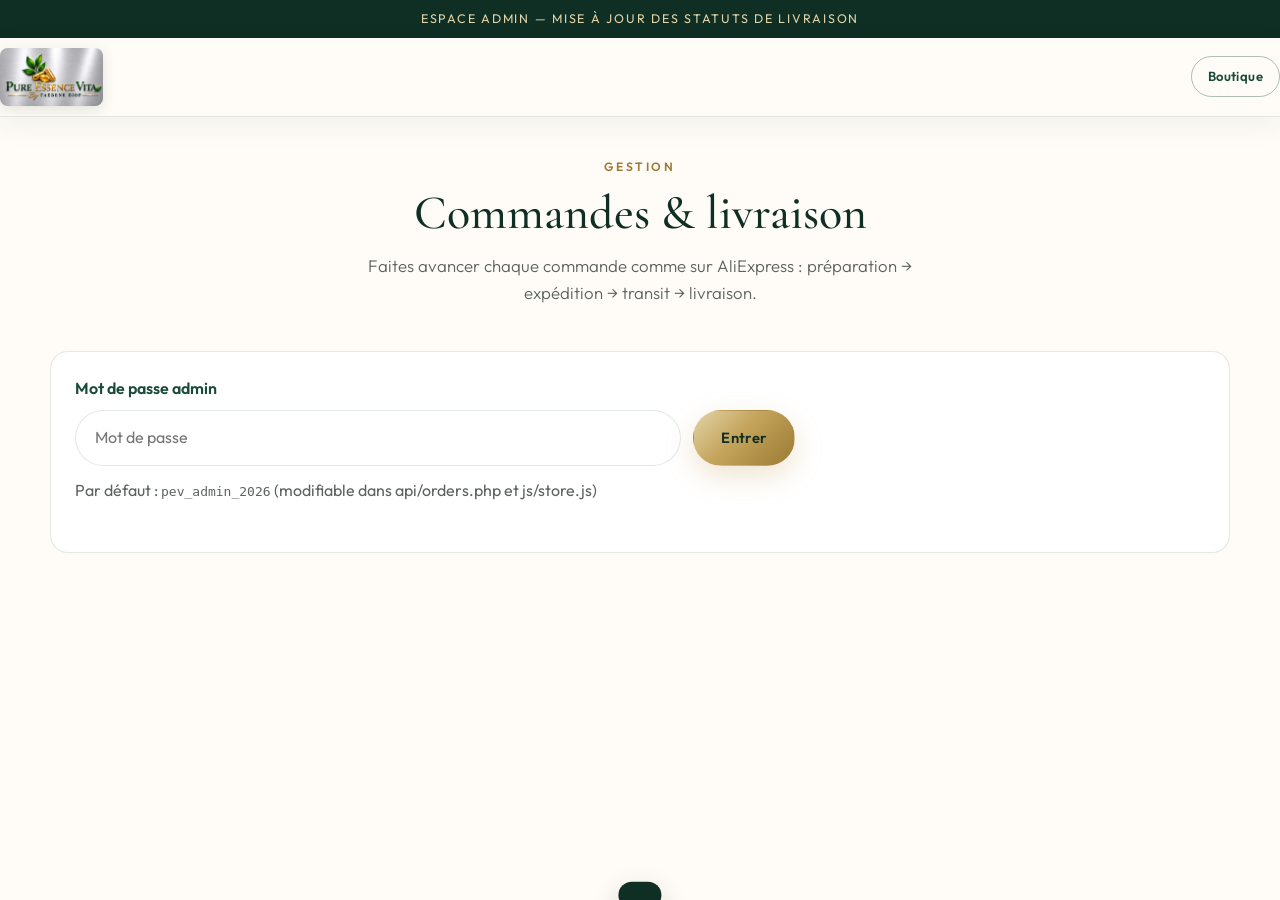
==== admin.html @ 3ae23eb5 "premier commit" ====
<!DOCTYPE html>
<html lang="fr">
<head>
  <meta charset="UTF-8" />
  <meta name="viewport" content="width=device-width, initial-scale=1, maximum-scale=1, viewport-fit=cover" />
  <title>Admin livraison — Pure Essence Vita</title>
  <link rel="preconnect" href="https://fonts.googleapis.com" />
  <link rel="preconnect" href="https://fonts.gstatic.com" crossorigin />
  <link href="https://fonts.googleapis.com/css2?family=Cormorant+Garamond:wght@500;600;700&family=Outfit:wght@300;400;500;600;700&display=swap" rel="stylesheet" />
  <link rel="stylesheet" href="css/style.css" />
  <link rel="stylesheet" href="css/checkout.css" />
</head>
<body>
  <div class="announcement"><p>Espace admin — mise à jour des statuts de livraison</p></div>
  <header class="header is-scrolled">
    <div class="container header__inner header__inner--simple">
      <a href="index.html" class="brand">
        <img src="logo/2608843d-81e3-494b-9808-d60e0ec10072.jpeg" alt="Pure Essence Vita" class="brand__logo" />
      </a>
      <a href="index.html" class="btn btn--ghost btn--sm">Boutique</a>
    </div>
  </header>

  <main class="track-page">
    <div class="container">
      <div class="section-head">
        <p class="eyebrow">Gestion</p>
        <h1 class="section-title">Commandes & livraison</h1>
        <p class="section-desc">Faites avancer chaque commande comme sur AliExpress : préparation → expédition → transit → livraison.</p>
      </div>

      <div class="admin-login track-card" id="adminGate">
        <label for="adminPass">Mot de passe admin</label>
        <div class="track-search" style="margin:0">
          <input id="adminPass" type="password" placeholder="Mot de passe" />
          <button class="btn btn--gold" type="button" id="adminEnter">Entrer</button>
        </div>
        <p class="muted" style="margin-top:0.75rem">Par défaut : <code>pev_admin_2026</code> (modifiable dans api/orders.php et js/store.js)</p>
      </div>

      <div id="adminPanel" hidden>
        <div class="admin-toolbar">
          <button class="btn btn--ghost btn--sm" id="refreshOrders">Actualiser</button>
        </div>
        <div id="adminOrders" class="orders-list"></div>
      </div>
    </div>
  </main>

  <div class="toast" id="toast" role="status" aria-live="polite"></div>
  <script src="js/store.js"></script>
  <script>
    (function () {
      const $ = (s) => document.querySelector(s);
      const NEXT = {
        pending_payment: "paid",
        paid: "processing",
        processing: "shipped",
        shipped: "in_transit",
        in_transit: "out_for_delivery",
        out_for_delivery: "delivered",
        delivered: "completed",
      };

      function toast(m) {
        const t = $("#toast");
        t.textContent = m;
        t.classList.add("is-show");
        setTimeout(() => t.classList.remove("is-show"), 2400);
      }

      async function render() {
        const orders = await PEV.listOrders();
        const box = $("#adminOrders");
        if (!orders.length) {
          box.innerHTML = `<div class="track-card"><p>Aucune commande pour le moment.</p></div>`;
          return;
        }
        box.innerHTML = orders
          .map((o) => {
            const next = NEXT[o.status];
            return `
            <div class="track-card admin-order">
              <div class="track-card__head">
                <div>
                  <h3>${o.id}</h3>
                  <p class="muted">${o.customer?.name || ""} · ${o.customer?.phone || ""} · ${PEV.formatDate(o.createdAt)}</p>
                </div>
                <span class="track-status-pill">${PEV.STATUS_LABELS[o.status]}</span>
              </div>
              <p><strong>${PEV.formatPrice(o.total)}</strong> · ${o.items?.length || 0} article(s) · ${o.trackingNumber}</p>
              <div class="admin-actions">
                ${
                  next
                    ? `<button class="btn btn--gold btn--sm" data-advance="${o.id}" data-next="${next}">Passer à : ${PEV.STATUS_LABELS[next]}</button>`
                    : `<span class="success-inline">Cycle terminé</span>`
                }
                <a class="btn btn--ghost btn--sm" href="suivi.html?id=${encodeURIComponent(o.id)}" target="_blank">Voir suivi</a>
              </div>
            </div>`;
          })
          .join("");

        box.querySelectorAll("[data-advance]").forEach((btn) => {
          btn.addEventListener("click", async () => {
            const id = btn.dataset.advance;
            const status = btn.dataset.next;
            btn.disabled = true;
            try {
              await PEV.updateStatus(id, status, `Mise à jour admin → ${PEV.STATUS_LABELS[status]}`);
              toast("Statut mis à jour");
              render();
            } catch (e) {
              toast("Erreur de mise à jour");
              btn.disabled = false;
            }
          });
        });
      }

      $("#adminEnter").addEventListener("click", () => {
        if ($("#adminPass").value !== PEV.ADMIN_KEY) {
          toast("Mot de passe incorrect");
          return;
        }
        sessionStorage.setItem("pev_admin_ok", "1");
        $("#adminGate").hidden = true;
        $("#adminPanel").hidden = false;
        render();
      });

      $("#refreshOrders")?.addEventListener("click", render);

      if (sessionStorage.getItem("pev_admin_ok") === "1") {
        $("#adminGate").hidden = true;
        $("#adminPanel").hidden = false;
        render();
      }
    })();
  </script>
</body>
</html>
---- css/style.css ----
/* ============================================
   Pure Essence Vita — Showcase Styles
   ============================================ */

:root {
  --forest: #1a4a3a;
  --forest-deep: #0f2f25;
  --leaf: #3d7a5a;
  --mint: #e8f2ec;
  --gold: #c4a35a;
  --gold-light: #e2d4a8;
  --gold-deep: #9a7b35;
  --cream: #f7f5f0;
  --ivory: #fffcf7;
  --ink: #1c1c1a;
  --muted: #5c635e;
  --line: rgba(26, 74, 58, 0.12);
  --shadow: 0 18px 50px rgba(15, 47, 37, 0.12);
  --radius: 18px;
  --header-h: 78px;
  --font-display: "Cormorant Garamond", Georgia, serif;
  --font-body: "Outfit", "Segoe UI", sans-serif;
  --ease: cubic-bezier(0.22, 1, 0.36, 1);
}

*,
*::before,
*::after {
  box-sizing: border-box;
  margin: 0;
  padding: 0;
}

html {
  scroll-behavior: smooth;
  scroll-padding-top: calc(var(--header-h) + 28px);
  width: 100%;
  max-width: 100%;
  overflow-x: hidden;
  overscroll-behavior-x: none;
  -webkit-text-size-adjust: 100%;
  text-size-adjust: 100%;
}

body {
  font-family: var(--font-body);
  color: var(--ink);
  background: var(--ivory);
  line-height: 1.6;
  width: 100%;
  max-width: 100%;
  min-height: 100%;
  overflow-x: hidden;
  overscroll-behavior-x: none;
  touch-action: pan-y;
  position: relative;
}

/* Empêche le glissement gauche/droite (iOS / Android) */
html,
body {
  overflow-x: hidden !important;
}

body.is-locked {
  overflow: hidden;
  touch-action: none;
  width: 100%;
  position: fixed;
  left: 0;
  right: 0;
}

img {
  max-width: 100%;
  height: auto;
  display: block;
}

a {
  color: inherit;
  text-decoration: none;
}

button,
input,
textarea {
  font: inherit;
  max-width: 100%;
}

.container {
  width: min(1180px, calc(100% - 2rem));
  margin-inline: auto;
  max-width: 100%;
  padding-inline: 0;
}

/* ---------- Loader ---------- */
.page-loader {
  position: fixed;
  inset: 0;
  z-index: 9999;
  display: grid;
  place-content: center;
  gap: 1.5rem;
  background: var(--ivory);
  transition: opacity 0.6s var(--ease), visibility 0.6s;
}

.page-loader.is-done {
  opacity: 0;
  visibility: hidden;
  pointer-events: none;
}

.loader-logo {
  width: min(240px, 62vw);
  margin-inline: auto;
  animation: breathe 1.6s ease-in-out infinite;
  border-radius: 12px;
  box-shadow: 0 12px 40px rgba(15, 47, 37, 0.18);
}

.loader-bar {
  width: 140px;
  height: 2px;
  margin-inline: auto;
  background: var(--line);
  overflow: hidden;
}

.loader-bar span {
  display: block;
  height: 100%;
  width: 40%;
  background: linear-gradient(90deg, var(--forest), var(--gold));
  animation: load 1.1s ease-in-out infinite;
}

@keyframes breathe {
  0%, 100% { transform: scale(1); opacity: 0.85; }
  50% { transform: scale(1.03); opacity: 1; }
}

@keyframes load {
  0% { transform: translateX(-100%); }
  100% { transform: translateX(350%); }
}

/* ---------- Announcement ---------- */
.announcement {
  background: var(--forest-deep);
  color: var(--gold-light);
  text-align: center;
  font-size: 0.78rem;
  letter-spacing: 0.14em;
  text-transform: uppercase;
  padding: 0.55rem 1rem;
  overflow: hidden;
}

.announcement p {
  margin: 0;
  max-width: 100%;
  overflow-wrap: anywhere;
}

/* ---------- Header ---------- */
.header {
  position: sticky;
  top: 0;
  z-index: 100;
  background: rgba(255, 252, 247, 0.86);
  backdrop-filter: blur(14px);
  border-bottom: 1px solid transparent;
  transition: border-color 0.3s, box-shadow 0.3s, background 0.3s;
  width: 100%;
  max-width: 100%;
}

main,
section,
.footer {
  max-width: 100%;
  overflow-x: clip;
}

.header.is-scrolled {
  border-bottom-color: var(--line);
  box-shadow: 0 8px 30px rgba(15, 47, 37, 0.06);
  background: rgba(255, 252, 247, 0.95);
}

.header__inner {
  min-height: var(--header-h);
  display: flex;
  align-items: center;
  justify-content: space-between;
  gap: 1rem;
  width: 100%;
  max-width: 100%;
  position: relative;
}

.brand {
  display: flex;
  align-items: center;
  min-width: 0;
  max-width: 100%;
}

.brand__logo {
  height: 58px;
  width: auto;
  max-width: min(220px, 46vw);
  object-fit: contain;
  border-radius: 8px;
  background: linear-gradient(180deg, #e8e8e8, #cfcfcf);
  box-shadow: 0 4px 14px rgba(15, 47, 37, 0.12);
}

.nav {
  display: none;
}

@media (min-width: 769px) {
  .header {
    position: sticky;
  }

  .header__inner {
    display: flex;
    align-items: center;
    justify-content: space-between;
  }

  .nav-toggle {
    display: none !important;
  }

  .nav {
    display: flex;
    position: absolute;
    left: 50%;
    top: 50%;
    transform: translate(-50%, -50%);
    justify-content: center;
    gap: 1.5rem;
    width: max-content;
    max-width: min(560px, calc(100% - 300px));
    flex-wrap: wrap;
    z-index: 2;
  }

  .brand {
    position: relative;
    z-index: 3;
  }

  .header__actions {
    position: relative;
    z-index: 3;
  }
}

.announcement__short {
  display: none;
}

.nav__link {
  position: relative;
  font-size: 0.92rem;
  font-weight: 500;
  color: var(--forest);
  letter-spacing: 0.02em;
}

.nav__link::after {
  content: "";
  position: absolute;
  left: 0;
  bottom: -6px;
  width: 100%;
  height: 1px;
  background: var(--gold);
  transform: scaleX(0);
  transform-origin: left;
  transition: transform 0.35s var(--ease);
}

.nav__link:hover::after,
.nav__link.is-active::after {
  transform: scaleX(1);
}

.header__actions {
  display: flex;
  align-items: center;
  gap: 0.35rem;
  justify-self: end;
}

.icon-btn {
  position: relative;
  width: 42px;
  height: 42px;
  border: 0;
  background: transparent;
  color: var(--forest);
  border-radius: 50%;
  cursor: pointer;
  display: grid;
  place-items: center;
  transition: background 0.25s, color 0.25s;
}

.icon-btn:hover {
  background: var(--mint);
}

.cart-count {
  position: absolute;
  top: 4px;
  right: 4px;
  min-width: 18px;
  height: 18px;
  padding: 0 4px;
  border-radius: 999px;
  background: var(--gold);
  color: var(--forest-deep);
  font-size: 0.68rem;
  font-weight: 700;
  display: grid;
  place-items: center;
  transform: scale(0);
  transition: transform 0.25s var(--ease);
}

.cart-count.has-items {
  transform: scale(1);
}

.nav-toggle {
  display: none;
  width: 42px;
  height: 42px;
  border: 0;
  background: transparent;
  cursor: pointer;
  flex-direction: column;
  justify-content: center;
  gap: 6px;
}

.nav-toggle span {
  display: block;
  width: 22px;
  height: 1.5px;
  background: var(--forest);
  transition: transform 0.3s, opacity 0.3s;
}

.nav-toggle.is-open span:nth-child(1) {
  transform: translateY(7.5px) rotate(45deg);
}

.nav-toggle.is-open span:nth-child(2) {
  opacity: 0;
}

.nav-toggle.is-open span:nth-child(3) {
  transform: translateY(-7.5px) rotate(-45deg);
}

.search-bar {
  max-height: 0;
  overflow: hidden;
  transition: max-height 0.35s var(--ease);
  border-top: 1px solid transparent;
}

.search-bar.is-open {
  max-height: 80px;
  border-top-color: var(--line);
}

.search-bar input {
  width: 100%;
  border: 0;
  background: transparent;
  padding: 1rem 0;
  font-size: 1.05rem;
  outline: none;
  color: var(--ink);
}

/* ---------- Buttons ---------- */
.btn {
  display: inline-flex;
  align-items: center;
  justify-content: center;
  gap: 0.5rem;
  padding: 0.95rem 1.7rem;
  border-radius: 999px;
  border: 1.5px solid transparent;
  font-weight: 600;
  font-size: 0.92rem;
  letter-spacing: 0.03em;
  cursor: pointer;
  transition: transform 0.25s var(--ease), background 0.25s, color 0.25s, border-color 0.25s, box-shadow 0.25s;
}

.btn:hover {
  transform: translateY(-2px);
}

.btn--gold {
  background: linear-gradient(135deg, var(--gold-light), var(--gold) 45%, var(--gold-deep));
  color: var(--forest-deep);
  box-shadow: 0 10px 28px rgba(196, 163, 90, 0.28);
}

.btn--gold:hover {
  box-shadow: 0 14px 34px rgba(196, 163, 90, 0.4);
}

.btn--ghost {
  background: transparent;
  border-color: rgba(26, 74, 58, 0.35);
  color: var(--forest);
}

.btn--ghost:hover {
  background: var(--mint);
  border-color: var(--forest);
}

.btn--ghost.btn--light {
  border-color: rgba(255, 252, 247, 0.45);
  color: var(--ivory);
}

.btn--ghost.btn--light:hover {
  background: rgba(255, 252, 247, 0.1);
  border-color: var(--gold-light);
}

.btn--full {
  width: 100%;
}

/* ---------- Hero ---------- */
.hero {
  position: relative;
  min-height: calc(100vh - 110px);
  display: grid;
  place-items: center;
  overflow: hidden;
  background:
    radial-gradient(ellipse 80% 60% at 70% 20%, rgba(61, 122, 90, 0.14), transparent 55%),
    radial-gradient(ellipse 60% 50% at 15% 80%, rgba(196, 163, 90, 0.16), transparent 50%),
    linear-gradient(165deg, #f3f7f4 0%, var(--ivory) 45%, #f0ebe1 100%);
}

.hero__bg {
  position: absolute;
  inset: 0;
  background-image:
    url("data:image/svg+xml,%3Csvg width='60' height='60' viewBox='0 0 60 60' xmlns='http://www.w3.org/2000/svg'%3E%3Cg fill='none' fill-rule='evenodd'%3E%3Cg fill='%231a4a3a' fill-opacity='0.03'%3E%3Cpath d='M36 34v-4h-2v4h-4v2h4v4h2v-4h4v-2h-4zm0-30V0h-2v4h-4v2h4v4h2V6h4V4h-4zM6 34v-4H4v4H0v2h4v4h2v-4h4v-2H6zM6 4V0H4v4H0v2h4v4h2V6h4V4H6z'/%3E%3C/g%3E%3C/g%3E%3C/svg%3E");
  opacity: 0.7;
  pointer-events: none;
}

.hero__leaf {
  position: absolute;
  width: min(280px, 55%);
  height: min(280px, 55%);
  border-radius: 45% 55% 60% 40%;
  background: radial-gradient(circle at 30% 30%, rgba(61, 122, 90, 0.22), transparent 65%);
  filter: blur(2px);
  animation: float 9s ease-in-out infinite;
  pointer-events: none;
  max-width: 40vw;
}

.hero__leaf--1 {
  top: 8%;
  right: 0;
  transform: translateX(25%);
}

.hero__leaf--2 {
  bottom: 6%;
  left: 0;
  width: min(220px, 50%);
  height: min(220px, 50%);
  animation-delay: -3s;
  background: radial-gradient(circle at 40% 40%, rgba(196, 163, 90, 0.2), transparent 65%);
  transform: translateX(-25%);
}

@keyframes float {
  0%, 100% { transform: translateY(0) rotate(0deg); }
  50% { transform: translateY(-18px) rotate(4deg); }
}

.hero__content {
  position: relative;
  z-index: 1;
  text-align: center;
  padding: 4rem 0 5rem;
  max-width: min(820px, 100%);
  width: 100%;
  margin-inline: auto;
}

.hero__logo {
  width: min(380px, 78vw);
  max-width: 100%;
  margin: 0 auto 1.75rem;
  border-radius: 14px;
  box-shadow: 0 18px 48px rgba(15, 47, 37, 0.16);
  filter: none;
}

.hero__title {
  font-family: var(--font-display);
  font-size: clamp(1.85rem, 6.5vw, 4.2rem);
  font-weight: 500;
  line-height: 1.15;
  color: var(--forest-deep);
  margin-bottom: 1rem;
  padding-inline: 0.25rem;
  overflow-wrap: break-word;
  word-break: break-word;
  hyphens: auto;
}

.hero__subtitle {
  font-size: clamp(0.95rem, 2vw, 1.15rem);
  color: var(--muted);
  max-width: min(540px, 100%);
  margin: 0 auto 2rem;
  font-weight: 300;
  padding-inline: 0.25rem;
}

.hero__cta {
  display: flex;
  flex-wrap: wrap;
  gap: 0.85rem;
  justify-content: center;
  width: 100%;
  padding-inline: 0.25rem;
}

.hero__cta .btn {
  max-width: 100%;
}

.hero__scroll {
  position: absolute;
  bottom: 1.5rem;
  left: 50%;
  transform: translateX(-50%);
  display: flex;
  flex-direction: column;
  align-items: center;
  gap: 0.4rem;
  color: var(--leaf);
  font-size: 0.7rem;
  letter-spacing: 0.2em;
  text-transform: uppercase;
}

.hero__scroll-line {
  width: 1px;
  height: 42px;
  background: linear-gradient(to bottom, var(--gold), transparent);
  animation: scrollPulse 1.8s ease-in-out infinite;
}

@keyframes scrollPulse {
  0%, 100% { opacity: 0.3; transform: scaleY(0.7); transform-origin: top; }
  50% { opacity: 1; transform: scaleY(1); }
}

/* ---------- Trust strip ---------- */
.trust-strip {
  background: var(--forest);
  color: var(--ivory);
  padding: 1.6rem 0;
}

.trust-strip__grid {
  display: grid;
  grid-template-columns: repeat(4, 1fr);
  gap: 1.25rem;
}

.trust-item {
  display: flex;
  align-items: center;
  gap: 0.85rem;
}

.trust-item svg {
  width: 28px;
  height: 28px;
  color: var(--gold);
  flex-shrink: 0;
}

.trust-item strong {
  display: block;
  font-size: 0.9rem;
  font-weight: 600;
}

.trust-item span {
  font-size: 0.78rem;
  opacity: 0.72;
}

/* ---------- Sections common ---------- */
.section-head {
  text-align: center;
  max-width: 620px;
  margin: 0 auto 2.75rem;
}

.eyebrow {
  font-size: 0.75rem;
  letter-spacing: 0.22em;
  text-transform: uppercase;
  color: var(--gold-deep);
  font-weight: 600;
  margin-bottom: 0.65rem;
}

.section-title {
  font-family: var(--font-display);
  font-size: clamp(2rem, 4vw, 3rem);
  font-weight: 500;
  color: var(--forest-deep);
  line-height: 1.15;
  margin-bottom: 0.75rem;
}

.section-desc {
  color: var(--muted);
  font-weight: 300;
  font-size: 1.05rem;
}

.products,
.benefits,
.contact {
  padding: 5.5rem 0;
}

/* ---------- Filters & Products ---------- */
.filters {
  display: flex;
  flex-wrap: wrap;
  justify-content: center;
  gap: 0.55rem;
  margin-bottom: 2.5rem;
}

.filter-btn {
  border: 1px solid var(--line);
  background: transparent;
  color: var(--forest);
  padding: 0.55rem 1.15rem;
  border-radius: 999px;
  cursor: pointer;
  font-size: 0.88rem;
  font-weight: 500;
  transition: background 0.25s, color 0.25s, border-color 0.25s, transform 0.25s;
}

.filter-btn:hover {
  border-color: var(--leaf);
  transform: translateY(-1px);
}

.filter-btn.is-active {
  background: var(--forest);
  border-color: var(--forest);
  color: var(--ivory);
}

.products__grid {
  display: grid;
  grid-template-columns: repeat(3, 1fr);
  gap: 1.5rem;
}

.products__empty {
  text-align: center;
  color: var(--muted);
  padding: 2rem;
}

.product-card {
  background: #fff;
  border: 1px solid var(--line);
  border-radius: var(--radius);
  overflow: hidden;
  display: flex;
  flex-direction: column;
  transition: transform 0.4s var(--ease), box-shadow 0.4s var(--ease), border-color 0.4s;
  opacity: 0;
  transform: translateY(24px);
  animation: cardIn 0.7s var(--ease) forwards;
}

.product-card.is-hidden {
  display: none;
}

@keyframes cardIn {
  to {
    opacity: 1;
    transform: translateY(0);
  }
}

.product-card:hover {
  transform: translateY(-8px);
  box-shadow: var(--shadow);
  border-color: rgba(196, 163, 90, 0.35);
}

.product-card__media {
  position: relative;
  aspect-ratio: 4 / 5;
  overflow: hidden;
  background: var(--cream);
  cursor: pointer;
}

.product-card__media img {
  width: 100%;
  height: 100%;
  object-fit: cover;
  transition: transform 0.7s var(--ease);
}

.product-card:hover .product-card__media img {
  transform: scale(1.06);
}

.product-card__badge {
  position: absolute;
  top: 0.9rem;
  left: 0.9rem;
  background: rgba(255, 252, 247, 0.92);
  color: var(--forest);
  font-size: 0.7rem;
  font-weight: 600;
  letter-spacing: 0.08em;
  text-transform: uppercase;
  padding: 0.35rem 0.7rem;
  border-radius: 999px;
  border: 1px solid var(--line);
}

.product-card__body {
  padding: 1.25rem 1.25rem 1.4rem;
  display: flex;
  flex-direction: column;
  gap: 0.55rem;
  flex: 1;
}

.product-card__cat {
  font-size: 0.72rem;
  letter-spacing: 0.12em;
  text-transform: uppercase;
  color: var(--gold-deep);
  font-weight: 600;
}

.product-card h3 {
  font-family: var(--font-display);
  font-size: 1.45rem;
  font-weight: 600;
  color: var(--forest-deep);
  line-height: 1.2;
}

.product-card__desc {
  font-size: 0.9rem;
  color: var(--muted);
  display: -webkit-box;
  -webkit-line-clamp: 2;
  -webkit-box-orient: vertical;
  overflow: hidden;
  flex: 1;
}

.product-card__footer {
  display: flex;
  align-items: center;
  justify-content: space-between;
  gap: 0.75rem;
  margin-top: 0.5rem;
}

.price {
  font-weight: 700;
  color: var(--forest);
  font-size: 1.05rem;
  white-space: nowrap;
}

.product-card__actions {
  display: flex;
  gap: 0.4rem;
}

.btn-icon {
  width: 40px;
  height: 40px;
  border-radius: 50%;
  border: 1px solid var(--line);
  background: var(--ivory);
  color: var(--forest);
  cursor: pointer;
  display: grid;
  place-items: center;
  transition: background 0.25s, border-color 0.25s, color 0.25s, transform 0.25s;
}

.btn-icon:hover {
  background: var(--forest);
  border-color: var(--forest);
  color: var(--ivory);
  transform: scale(1.05);
}

.btn-icon--gold:hover {
  background: var(--gold);
  border-color: var(--gold);
  color: var(--forest-deep);
}

/* ---------- Featured ---------- */
.featured {
  padding: 2rem 0 5.5rem;
}

.featured__grid {
  display: grid;
  grid-template-columns: 1.05fr 0.95fr;
  gap: 3rem;
  align-items: center;
  background: linear-gradient(135deg, var(--mint), #f5f0e6);
  border-radius: 28px;
  padding: clamp(1.5rem, 4vw, 3rem);
  overflow: hidden;
}

.featured__visual {
  border-radius: 20px;
  overflow: hidden;
  box-shadow: var(--shadow);
}

.featured__visual img {
  width: 100%;
  aspect-ratio: 4 / 5;
  object-fit: cover;
  transition: transform 0.8s var(--ease);
}

.featured__visual:hover img {
  transform: scale(1.04);
}

.featured__text {
  color: var(--muted);
  margin-bottom: 1.25rem;
}

.featured__list {
  list-style: none;
  display: grid;
  gap: 0.65rem;
  margin-bottom: 1.75rem;
}

.featured__list li {
  position: relative;
  padding-left: 1.5rem;
  color: var(--forest);
  font-weight: 500;
}

.featured__list li::before {
  content: "";
  position: absolute;
  left: 0;
  top: 0.55em;
  width: 8px;
  height: 8px;
  border-radius: 50%;
  background: var(--gold);
}

.featured__actions {
  display: flex;
  flex-wrap: wrap;
  align-items: center;
  gap: 1rem;
}

/* ---------- Benefits ---------- */
.benefits {
  background:
    linear-gradient(180deg, transparent, rgba(232, 242, 236, 0.55), transparent);
}

.benefits__grid {
  display: grid;
  grid-template-columns: repeat(3, 1fr);
  gap: 1.5rem;
}

.benefit-card {
  text-align: center;
  padding: 2.25rem 1.5rem;
  background: #fff;
  border: 1px solid var(--line);
  border-radius: var(--radius);
  transition: transform 0.35s var(--ease), box-shadow 0.35s;
}

.benefit-card:hover {
  transform: translateY(-6px);
  box-shadow: var(--shadow);
}

.benefit-card__icon {
  width: 64px;
  height: 64px;
  margin: 0 auto 1.25rem;
  color: var(--leaf);
  display: grid;
  place-items: center;
}

.benefit-card__icon svg {
  width: 48px;
  height: 48px;
}

.benefit-card h3 {
  font-family: var(--font-display);
  font-size: 1.55rem;
  color: var(--forest-deep);
  margin-bottom: 0.55rem;
}

.benefit-card p {
  color: var(--muted);
  font-size: 0.95rem;
}

/* ---------- Story ---------- */
.story {
  position: relative;
  padding: 5.5rem 0;
  background: var(--forest-deep);
  color: var(--ivory);
  overflow: hidden;
}

.story__bg {
  position: absolute;
  inset: 0;
  background:
    radial-gradient(circle at 85% 20%, rgba(196, 163, 90, 0.18), transparent 40%),
    radial-gradient(circle at 10% 80%, rgba(61, 122, 90, 0.25), transparent 45%);
  pointer-events: none;
}

.story__inner {
  position: relative;
  display: grid;
  grid-template-columns: 1.2fr 0.8fr;
  gap: 3rem;
  align-items: center;
}

.story .eyebrow {
  color: var(--gold);
}

.story .section-title {
  color: var(--ivory);
}

.story__content p {
  color: rgba(255, 252, 247, 0.78);
  margin-bottom: 1rem;
  max-width: 540px;
}

.story__content .btn {
  margin-top: 1rem;
}

.story__stats {
  display: grid;
  gap: 1.25rem;
}

.stat {
  padding: 1.4rem 1.5rem;
  border: 1px solid rgba(226, 212, 168, 0.25);
  border-radius: 16px;
  background: rgba(255, 252, 247, 0.04);
}

.stat__num {
  display: block;
  font-family: var(--font-display);
  font-size: 3rem;
  line-height: 1;
  color: var(--gold);
  margin-bottom: 0.35rem;
}

.stat__label {
  font-size: 0.9rem;
  opacity: 0.75;
}

/* ---------- CTA Banner ---------- */
.cta-banner {
  padding: 4.5rem 0;
  background:
    linear-gradient(120deg, rgba(26, 74, 58, 0.92), rgba(15, 47, 37, 0.88)),
    url("../img/f8d74968-cfa2-4338-9abc-8c8cd485d230.jpeg") center/cover;
}

.cta-banner__inner {
  text-align: center;
  color: var(--ivory);
}

.cta-banner h2 {
  font-family: var(--font-display);
  font-size: clamp(2rem, 4vw, 3rem);
  font-weight: 500;
  margin-bottom: 0.65rem;
}

.cta-banner p {
  opacity: 0.85;
  margin-bottom: 1.5rem;
}

/* ---------- Contact ---------- */
.contact__grid {
  display: grid;
  grid-template-columns: 1fr 1fr;
  gap: 3rem;
  align-items: start;
}

.contact__list {
  list-style: none;
  margin-top: 1.75rem;
  display: grid;
  gap: 1.1rem;
}

.contact__list strong {
  display: block;
  font-size: 0.75rem;
  letter-spacing: 0.12em;
  text-transform: uppercase;
  color: var(--gold-deep);
  margin-bottom: 0.2rem;
}

.contact__list a {
  color: var(--forest);
  font-weight: 500;
  border-bottom: 1px solid transparent;
  transition: border-color 0.25s;
}

.contact__list a:hover {
  border-bottom-color: var(--gold);
}

.contact__form {
  background: #fff;
  border: 1px solid var(--line);
  border-radius: var(--radius);
  padding: 1.75rem;
  display: grid;
  gap: 1rem;
}

.form-row {
  display: grid;
  gap: 0.4rem;
}

.form-row label {
  font-size: 0.82rem;
  font-weight: 600;
  color: var(--forest);
}

.form-row input,
.form-row textarea {
  width: 100%;
  border: 1px solid var(--line);
  border-radius: 12px;
  padding: 0.85rem 1rem;
  background: var(--ivory);
  outline: none;
  transition: border-color 0.25s, box-shadow 0.25s;
  resize: vertical;
}

.form-row input:focus,
.form-row textarea:focus {
  border-color: var(--leaf);
  box-shadow: 0 0 0 3px rgba(61, 122, 90, 0.12);
}

.form-success {
  text-align: center;
  color: var(--leaf);
  font-weight: 500;
  font-size: 0.92rem;
}

/* ---------- Footer ---------- */
.footer {
  background: #0c221b;
  color: rgba(255, 252, 247, 0.78);
  padding-top: 3.5rem;
}

.footer__grid {
  display: grid;
  grid-template-columns: 1.4fr 1fr 1fr;
  gap: 2rem;
  padding-bottom: 2.5rem;
}

.footer__brand img {
  width: 180px;
  margin-bottom: 1rem;
  background: transparent;
  border-radius: 10px;
  padding: 0;
  box-shadow: 0 8px 22px rgba(0, 0, 0, 0.25);
}

.footer h4 {
  color: var(--gold-light);
  font-size: 0.82rem;
  letter-spacing: 0.14em;
  text-transform: uppercase;
  margin-bottom: 1rem;
}

.footer a {
  display: block;
  margin-bottom: 0.55rem;
  transition: color 0.25s;
}

.footer a:hover {
  color: var(--gold);
}

.footer__bottom {
  border-top: 1px solid rgba(255, 252, 247, 0.08);
  padding: 1.1rem 0;
  font-size: 0.85rem;
  text-align: center;
}

/* ---------- Modal ---------- */
.modal[hidden] {
  display: none;
}

.modal {
  position: fixed;
  inset: 0;
  z-index: 300;
  display: grid;
  place-items: center;
  padding: 1.25rem;
}

.modal__backdrop {
  position: absolute;
  inset: 0;
  background: rgba(12, 34, 27, 0.55);
  backdrop-filter: blur(4px);
}

.modal__panel {
  position: relative;
  width: min(920px, 100%);
  max-height: min(90vh, 760px);
  overflow: auto;
  background: var(--ivory);
  border-radius: 24px;
  box-shadow: 0 30px 80px rgba(0, 0, 0, 0.25);
  animation: modalIn 0.4s var(--ease);
}

@keyframes modalIn {
  from { opacity: 0; transform: translateY(24px) scale(0.97); }
  to { opacity: 1; transform: none; }
}

.modal__close {
  position: absolute;
  top: 0.85rem;
  right: 0.85rem;
  z-index: 2;
  width: 40px;
  height: 40px;
  border: 0;
  border-radius: 50%;
  background: rgba(255, 252, 247, 0.9);
  color: var(--forest);
  font-size: 1.5rem;
  line-height: 1;
  cursor: pointer;
  display: grid;
  place-items: center;
}

.modal__grid {
  display: grid;
  grid-template-columns: 1fr 1fr;
}

.modal__media {
  background: var(--cream);
  min-height: 100%;
}

.modal__media img {
  width: 100%;
  height: 100%;
  min-height: 360px;
  object-fit: cover;
}

.modal__body {
  padding: 2rem 1.75rem;
}

.modal__body h3 {
  font-family: var(--font-display);
  font-size: 2rem;
  color: var(--forest-deep);
  margin-bottom: 0.4rem;
}

.modal__price {
  font-size: 1.25rem;
  font-weight: 700;
  color: var(--forest);
  margin-bottom: 1rem;
}

.modal__body > p:not(.eyebrow):not(.modal__price) {
  color: var(--muted);
  margin-bottom: 1rem;
}

.modal__benefits {
  list-style: none;
  display: grid;
  gap: 0.45rem;
  margin-bottom: 1.35rem;
}

.modal__benefits li {
  padding-left: 1.2rem;
  position: relative;
  font-size: 0.92rem;
  color: var(--forest);
}

.modal__benefits li::before {
  content: "";
  position: absolute;
  left: 0;
  top: 0.5em;
  width: 7px;
  height: 7px;
  border-radius: 50%;
  background: var(--gold);
}

.qty-row {
  display: flex;
  align-items: center;
  justify-content: space-between;
  gap: 1rem;
  margin-bottom: 1.15rem;
}

.qty {
  display: inline-flex;
  align-items: center;
  border: 1px solid var(--line);
  border-radius: 999px;
  overflow: hidden;
}

.qty button {
  width: 38px;
  height: 38px;
  border: 0;
  background: transparent;
  cursor: pointer;
  color: var(--forest);
  font-size: 1.15rem;
}

.qty input {
  width: 42px;
  border: 0;
  text-align: center;
  background: transparent;
  -moz-appearance: textfield;
}

.qty input::-webkit-outer-spin-button,
.qty input::-webkit-inner-spin-button {
  -webkit-appearance: none;
}

/* ---------- Cart Drawer ---------- */
.overlay[hidden] {
  display: none;
}

.overlay {
  position: fixed;
  inset: 0;
  background: rgba(12, 34, 27, 0.45);
  z-index: 200;
}

.cart-drawer {
  position: fixed;
  top: 0;
  right: 0;
  width: min(400px, 100%);
  height: 100%;
  max-width: 100%;
  background: var(--ivory);
  z-index: 220;
  display: flex;
  flex-direction: column;
  transform: translate3d(100%, 0, 0);
  visibility: hidden;
  pointer-events: none;
  transition: transform 0.4s var(--ease), visibility 0.4s;
  box-shadow: -20px 0 50px rgba(0, 0, 0, 0.15);
}

.cart-drawer.is-open {
  transform: translate3d(0, 0, 0);
  visibility: visible;
  pointer-events: auto;
}

.cart-drawer__header {
  display: flex;
  align-items: center;
  justify-content: space-between;
  padding: 1.25rem 1.35rem;
  border-bottom: 1px solid var(--line);
}

.cart-drawer__header h3 {
  font-family: var(--font-display);
  font-size: 1.55rem;
  color: var(--forest-deep);
}

.cart-drawer__body {
  flex: 1;
  overflow: auto;
  padding: 1.25rem;
}

.cart-empty {
  text-align: center;
  color: var(--muted);
  padding: 2rem 1rem;
}

.cart-item {
  display: grid;
  grid-template-columns: 72px 1fr auto;
  gap: 0.85rem;
  padding: 0.85rem 0;
  border-bottom: 1px solid var(--line);
}

.cart-item img {
  width: 72px;
  height: 88px;
  object-fit: cover;
  border-radius: 10px;
  background: var(--cream);
}

.cart-item h4 {
  font-size: 0.95rem;
  color: var(--forest-deep);
  margin-bottom: 0.2rem;
}

.cart-item .meta {
  font-size: 0.82rem;
  color: var(--muted);
}

.cart-item__remove {
  border: 0;
  background: transparent;
  color: var(--muted);
  cursor: pointer;
  font-size: 1.2rem;
  align-self: start;
}

.cart-drawer__footer {
  padding: 1.25rem;
  border-top: 1px solid var(--line);
  display: grid;
  gap: 0.65rem;
}

.cart-total {
  display: flex;
  justify-content: space-between;
  align-items: center;
  margin-bottom: 0.35rem;
  font-size: 1.05rem;
}

.cart-total strong {
  color: var(--forest);
  font-size: 1.2rem;
}

/* ---------- Toast ---------- */
.toast {
  position: fixed;
  bottom: 1.5rem;
  left: 50%;
  transform: translate3d(-50%, 120%, 0);
  background: var(--forest-deep);
  color: var(--ivory);
  padding: 0.85rem 1.35rem;
  border-radius: 999px;
  font-size: 0.9rem;
  z-index: 400;
  box-shadow: 0 12px 30px rgba(0, 0, 0, 0.2);
  transition: transform 0.35s var(--ease);
  pointer-events: none;
  max-width: calc(100% - 2rem);
  text-align: center;
}

.toast.is-show {
  transform: translate3d(-50%, 0, 0);
}

/* ---------- Reveal animations ---------- */
.reveal {
  opacity: 0;
  transform: translateY(28px);
  transition: opacity 0.8s var(--ease), transform 0.8s var(--ease);
}

.reveal.is-visible {
  opacity: 1;
  transform: none;
}

.reveal-delay-1 { transition-delay: 0.12s; }
.reveal-delay-2 { transition-delay: 0.22s; }
.reveal-delay-3 { transition-delay: 0.32s; }

/* ---------- Responsive ---------- */
@media (max-width: 1024px) {
  .products__grid {
    grid-template-columns: repeat(2, 1fr);
  }

  .trust-strip__grid {
    grid-template-columns: repeat(2, 1fr);
  }

  .featured__grid,
  .story__inner,
  .contact__grid,
  .modal__grid {
    grid-template-columns: 1fr;
  }

  .benefits__grid {
    grid-template-columns: 1fr;
  }

  .footer__grid {
    grid-template-columns: 1fr 1fr;
  }
}

@media (max-width: 768px) {
  :root {
    --header-h: 64px;
  }

  .container {
    width: calc(100% - 1.5rem);
    padding-inline: 0;
  }

  .announcement {
    font-size: 0.62rem;
    letter-spacing: 0.04em;
    padding: 0.45rem 0.75rem;
    line-height: 1.35;
  }

  .announcement__full {
    display: none;
  }

  .announcement__short {
    display: inline;
  }

  .announcement p {
    white-space: normal;
  }

  .header {
    width: 100%;
  }

  .header__inner {
    display: flex;
    align-items: center;
    justify-content: space-between;
    gap: 0.35rem;
    min-height: var(--header-h);
  }

  .nav-toggle {
    display: flex;
    flex-shrink: 0;
  }

  .brand {
    flex: 1 1 auto;
    justify-content: center;
    min-width: 0;
  }

  .brand__logo {
    height: 42px;
    max-width: min(160px, 42vw);
  }

  .header__actions {
    flex-shrink: 0;
  }

  .icon-btn {
    width: 38px;
    height: 38px;
  }

  .nav {
    display: flex;
    position: fixed;
    top: calc(var(--header-h) + 2.1rem);
    left: 0;
    right: 0;
    width: 100%;
    max-width: 100%;
    background: rgba(255, 252, 247, 0.98);
    flex-direction: column;
    align-items: stretch;
    gap: 0;
    padding: 0.5rem 0 1rem;
    border-bottom: 1px solid var(--line);
    transform: translateY(-12px);
    opacity: 0;
    pointer-events: none;
    visibility: hidden;
    transition: transform 0.35s var(--ease), opacity 0.35s, visibility 0.35s;
    z-index: 99;
    box-shadow: 0 12px 30px rgba(15, 47, 37, 0.08);
  }

  .nav.is-open {
    transform: translateY(0);
    opacity: 1;
    pointer-events: auto;
    visibility: visible;
  }

  .nav__link {
    padding: 0.85rem 1rem;
    width: 100%;
    text-align: center;
  }

  .hero {
    min-height: auto;
    width: 100%;
    overflow: hidden;
  }

  .hero__leaf {
    display: none;
  }

  .hero__content {
    padding: 2.25rem 0 3.25rem;
    max-width: 100%;
  }

  .hero__logo {
    width: min(240px, 70vw);
    margin-bottom: 1.25rem;
  }

  .hero__title {
    font-size: clamp(1.65rem, 8vw, 2.15rem);
    line-height: 1.2;
  }

  .hero__subtitle {
    font-size: 0.95rem;
    margin-bottom: 1.5rem;
  }

  .hero__cta {
    flex-direction: column;
    align-items: stretch;
    gap: 0.65rem;
  }

  .hero__cta .btn {
    width: 100%;
  }

  .hero__scroll {
    display: none;
  }

  .trust-strip {
    padding: 1.15rem 0;
  }

  .trust-strip__grid,
  .footer__grid,
  .products__grid {
    grid-template-columns: 1fr;
    gap: 1rem;
  }

  .trust-item {
    gap: 0.65rem;
  }

  .section-head {
    margin-bottom: 1.75rem;
    padding-inline: 0.15rem;
  }

  .section-title {
    font-size: clamp(1.7rem, 7vw, 2.2rem);
  }

  .filters {
    gap: 0.4rem;
    margin-bottom: 1.5rem;
  }

  .filter-btn {
    padding: 0.45rem 0.85rem;
    font-size: 0.8rem;
  }

  .products,
  .benefits,
  .contact,
  .story,
  .featured {
    padding: 3.25rem 0;
  }

  .featured__grid {
    padding: 1.15rem;
    border-radius: 18px;
    gap: 1.35rem;
  }

  .featured__actions {
    flex-direction: column;
    align-items: stretch;
  }

  .featured__actions .btn {
    width: 100%;
  }

  .product-card__footer {
    flex-wrap: wrap;
  }

  .modal__panel {
    width: 100%;
    max-height: 92vh;
    border-radius: 16px 16px 0 0;
    margin-top: auto;
  }

  .modal {
    align-items: end;
    padding: 0;
  }

  .modal__media img {
    min-height: 220px;
    max-height: 280px;
  }

  .modal__body {
    padding: 1.25rem;
  }

  .cart-drawer {
    width: 100%;
  }

  .contact__form {
    padding: 1.15rem;
  }

  .btn {
    padding: 0.85rem 1.25rem;
  }
}

@media (orientation: landscape) and (max-width: 900px) {
  .hero__content {
    padding: 1.5rem 0 2rem;
  }

  .hero__logo {
    width: min(180px, 40vw);
  }

  .hero__title {
    font-size: clamp(1.4rem, 4vw, 1.9rem);
  }
}

/* Filet de sécurité : rien ne dépasse la largeur écran */
.header,
main,
.footer,
.announcement,
.hero,
.products,
.featured,
.benefits,
.story,
.cta-banner,
.contact,
.trust-strip,
.modal,
.overlay,
.page-loader {
  max-width: 100%;
  overflow-x: hidden;
}

@media (max-width: 420px) {
  .announcement {
    font-size: 0.58rem;
    letter-spacing: 0.02em;
  }

  .brand__logo {
    height: 38px;
    max-width: 130px;
  }

  .hero__title {
    font-size: 1.55rem;
  }
}

@media (prefers-reduced-motion: reduce) {
  *,
  *::before,
  *::after {
    animation-duration: 0.01ms !important;
    animation-iteration-count: 1 !important;
    transition-duration: 0.01ms !important;
  }

  html {
    scroll-behavior: auto;
  }
}
---- css/checkout.css ----
/* Checkout, tracking, orders, admin */

.btn--sm {
  padding: 0.55rem 1rem;
  font-size: 0.82rem;
}

.header__inner--simple {
  grid-template-columns: auto 1fr auto;
}

.header-links {
  display: flex;
  align-items: center;
  gap: 1rem;
  justify-self: end;
  font-size: 0.9rem;
  font-weight: 500;
  color: var(--forest);
}

.checkout-steps {
  display: flex;
  justify-content: center;
  gap: 1rem;
  flex-wrap: wrap;
  font-size: 0.82rem;
  font-weight: 600;
  color: var(--muted);
}

.checkout-steps .step.is-active,
.checkout-steps .step.is-done {
  color: var(--forest);
}

.checkout-steps .step.is-done {
  opacity: 0.7;
}

.checkout {
  padding: 2.5rem 0 4.5rem;
}

.checkout__grid {
  display: grid;
  grid-template-columns: 1.35fr 0.85fr;
  gap: 2rem;
  align-items: start;
}

.checkout__main h1 {
  font-family: var(--font-display);
  font-size: clamp(1.8rem, 3vw, 2.4rem);
  color: var(--forest-deep);
  margin-bottom: 0.35rem;
}

.muted {
  color: var(--muted);
  margin-bottom: 1.5rem;
}

.checkout-panel {
  background: #fff;
  border: 1px solid var(--line);
  border-radius: var(--radius);
  padding: 1.75rem;
}

.form-grid {
  display: grid;
  grid-template-columns: 1fr 1fr;
  gap: 1rem;
}

.form-grid .form-row {
  grid-column: 1 / -1;
}

.form-grid .form-row--half {
  grid-column: span 1;
}

.form-inline {
  display: grid;
  grid-template-columns: 1fr 1fr;
  gap: 0.85rem;
}

.pay-methods {
  display: grid;
  grid-template-columns: 1fr 1fr;
  gap: 0.75rem;
  margin-bottom: 1.25rem;
}

.pay-card {
  display: flex;
  gap: 0.75rem;
  align-items: center;
  padding: 0.9rem 1rem;
  border: 1.5px solid var(--line);
  border-radius: 14px;
  cursor: pointer;
  transition: border-color 0.25s, background 0.25s, transform 0.25s;
  background: var(--ivory);
}

.pay-card input {
  position: absolute;
  opacity: 0;
  pointer-events: none;
}

.pay-card:hover {
  border-color: var(--leaf);
  transform: translateY(-1px);
}

.pay-card.is-selected {
  border-color: var(--gold);
  background: linear-gradient(135deg, #fff, #f8f3e6);
}

.pay-card__badge {
  width: 42px;
  height: 42px;
  border-radius: 10px;
  display: grid;
  place-items: center;
  font-size: 0.72rem;
  font-weight: 800;
  color: #fff;
  flex-shrink: 0;
}

.pay-card__badge--wave { background: #1dc8f4; }
.pay-card__badge--orange { background: #ff7900; }
.pay-card__badge--card { background: var(--forest); }
.pay-card__badge--cod { background: #5c635e; }

.pay-card__text {
  display: grid;
}

.pay-card__text small {
  color: var(--muted);
  font-size: 0.78rem;
}

.pay-details {
  margin-bottom: 1.25rem;
}

.pay-box {
  padding: 1rem;
  border-radius: 12px;
  background: var(--mint);
  display: grid;
  gap: 0.75rem;
}

.pay-box label {
  font-size: 0.82rem;
  font-weight: 600;
  color: var(--forest);
}

.pay-box input {
  width: 100%;
  border: 1px solid var(--line);
  border-radius: 10px;
  padding: 0.75rem 0.9rem;
  background: #fff;
  outline: none;
}

.info-banner {
  color: var(--forest);
  font-size: 0.92rem;
  margin: 0;
}

.checkout-actions {
  display: flex;
  flex-wrap: wrap;
  gap: 0.75rem;
  margin-top: 0.5rem;
}

.checkout__summary {
  position: sticky;
  top: calc(var(--header-h) + 24px);
  background: #fff;
  border: 1px solid var(--line);
  border-radius: var(--radius);
  padding: 1.5rem;
}

.checkout__summary h2 {
  font-family: var(--font-display);
  font-size: 1.55rem;
  color: var(--forest-deep);
  margin-bottom: 1rem;
}

.summary-items {
  display: grid;
  gap: 0.85rem;
  margin-bottom: 1.15rem;
  max-height: 320px;
  overflow: auto;
}

.summary-item {
  display: grid;
  grid-template-columns: 56px 1fr auto;
  gap: 0.7rem;
  align-items: center;
}

.summary-item img {
  width: 56px;
  height: 68px;
  object-fit: cover;
  border-radius: 8px;
  background: var(--cream);
}

.summary-item strong {
  display: block;
  font-size: 0.88rem;
  color: var(--forest-deep);
}

.summary-item span,
.summary-item em {
  font-size: 0.8rem;
  color: var(--muted);
  font-style: normal;
}

.summary-lines {
  display: grid;
  gap: 0.55rem;
  border-top: 1px solid var(--line);
  padding-top: 1rem;
}

.summary-lines > div {
  display: flex;
  justify-content: space-between;
  gap: 1rem;
  font-size: 0.92rem;
}

.summary-total {
  margin-top: 0.35rem;
  padding-top: 0.65rem;
  border-top: 1px dashed var(--line);
  font-size: 1.05rem !important;
}

.summary-total strong {
  color: var(--forest);
}

.summary-note {
  margin-top: 0.85rem;
  font-size: 0.8rem;
  color: var(--muted);
}

.secure-note {
  margin-top: 1rem;
  display: flex;
  align-items: center;
  gap: 0.5rem;
  font-size: 0.78rem;
  color: var(--leaf);
}

.success-block {
  text-align: center;
  padding: 1rem 0.5rem 0.5rem;
}

.success-icon {
  width: 64px;
  height: 64px;
  margin: 0 auto 1rem;
  border-radius: 50%;
  background: linear-gradient(135deg, var(--gold-light), var(--gold));
  color: var(--forest-deep);
  display: grid;
  place-items: center;
  font-size: 1.8rem;
  font-weight: 700;
}

.success-meta {
  display: grid;
  grid-template-columns: 1fr 1fr;
  gap: 1rem;
  margin: 1.5rem 0;
  text-align: left;
}

.success-meta > div {
  background: var(--mint);
  border-radius: 12px;
  padding: 0.9rem 1rem;
}

.success-meta span {
  display: block;
  font-size: 0.75rem;
  color: var(--muted);
  margin-bottom: 0.25rem;
}

.success-meta strong {
  font-size: 0.95rem;
  color: var(--forest-deep);
  word-break: break-all;
}

.success-block .checkout-actions {
  justify-content: center;
}

.pay-overlay[hidden] {
  display: none;
}

.pay-overlay {
  position: fixed;
  inset: 0;
  z-index: 500;
  background: rgba(12, 34, 27, 0.55);
  display: grid;
  place-items: center;
  padding: 1rem;
}

.pay-overlay__card {
  background: var(--ivory);
  border-radius: 18px;
  padding: 2rem;
  text-align: center;
  width: min(360px, 100%);
}

.pay-overlay__card h3 {
  font-family: var(--font-display);
  font-size: 1.45rem;
  color: var(--forest-deep);
  margin: 1rem 0 0.35rem;
}

.spinner {
  width: 42px;
  height: 42px;
  margin: 0 auto;
  border: 3px solid var(--line);
  border-top-color: var(--gold);
  border-radius: 50%;
  animation: spin 0.8s linear infinite;
}

@keyframes spin {
  to { transform: rotate(360deg); }
}

/* Tracking */
.track-page {
  padding: 2.5rem 0 4.5rem;
}

.track-search {
  display: grid;
  grid-template-columns: 1fr auto;
  gap: 0.75rem;
  margin: 0 auto 2rem;
  max-width: 720px;
}

.track-search input {
  border: 1px solid var(--line);
  border-radius: 999px;
  padding: 0.9rem 1.2rem;
  background: #fff;
  outline: none;
}

.track-card {
  background: #fff;
  border: 1px solid var(--line);
  border-radius: var(--radius);
  padding: 1.5rem;
}

.track-card__head {
  display: flex;
  justify-content: space-between;
  gap: 1rem;
  align-items: start;
  margin-bottom: 1.25rem;
  flex-wrap: wrap;
}

.track-card__head h2,
.track-card__head h3 {
  font-family: var(--font-display);
  color: var(--forest-deep);
  font-size: 1.7rem;
}

.track-status-pill {
  display: inline-block;
  padding: 0.4rem 0.8rem;
  border-radius: 999px;
  background: var(--mint);
  color: var(--forest);
  font-size: 0.78rem;
  font-weight: 600;
  text-align: center;
}

.track-meta-grid {
  display: grid;
  grid-template-columns: repeat(3, 1fr);
  gap: 0.85rem;
  margin-bottom: 1.5rem;
}

.track-meta-grid > div {
  background: var(--ivory);
  border: 1px solid var(--line);
  border-radius: 12px;
  padding: 0.75rem 0.9rem;
}

.track-meta-grid span {
  display: block;
  font-size: 0.72rem;
  letter-spacing: 0.06em;
  text-transform: uppercase;
  color: var(--muted);
  margin-bottom: 0.2rem;
}

.track-subtitle {
  font-family: var(--font-display);
  font-size: 1.35rem;
  color: var(--forest-deep);
  margin: 1.25rem 0 0.85rem;
}

.track-timeline {
  list-style: none;
  display: grid;
  gap: 0;
  margin-bottom: 0.5rem;
}

.track-step {
  display: grid;
  grid-template-columns: 24px 1fr;
  gap: 0.85rem;
  position: relative;
  padding-bottom: 1.25rem;
}

.track-step:not(:last-child)::before {
  content: "";
  position: absolute;
  left: 11px;
  top: 22px;
  bottom: 0;
  width: 2px;
  background: var(--line);
}

.track-step.is-done:not(:last-child)::before,
.track-step.is-active:not(:last-child)::before {
  background: var(--gold);
}

.track-step__dot {
  width: 22px;
  height: 22px;
  border-radius: 50%;
  border: 2px solid var(--line);
  background: #fff;
  margin-top: 2px;
  z-index: 1;
}

.track-step.is-done .track-step__dot,
.track-step.is-active .track-step__dot {
  border-color: var(--gold);
  background: var(--gold);
  box-shadow: 0 0 0 4px rgba(196, 163, 90, 0.2);
}

.track-step__body strong {
  display: block;
  color: var(--forest-deep);
}

.track-step__body span {
  font-size: 0.8rem;
  color: var(--muted);
}

.track-step__body p {
  margin-top: 0.25rem;
  font-size: 0.88rem;
  color: var(--leaf);
}

.track-items {
  display: grid;
  gap: 0.75rem;
}

.track-item {
  display: grid;
  grid-template-columns: 64px 1fr auto;
  gap: 0.85rem;
  align-items: center;
  padding: 0.65rem 0;
  border-bottom: 1px solid var(--line);
}

.track-item img {
  width: 64px;
  height: 76px;
  object-fit: cover;
  border-radius: 8px;
  background: var(--cream);
}

.track-item span,
.track-item em {
  font-size: 0.85rem;
  color: var(--muted);
  font-style: normal;
}

.track-actions {
  display: flex;
  flex-wrap: wrap;
  gap: 0.75rem;
  align-items: center;
  margin-top: 1.5rem;
}

.success-inline {
  color: var(--leaf);
  font-weight: 600;
  font-size: 0.92rem;
}

.orders-list {
  display: grid;
  gap: 0.85rem;
}

.order-row {
  display: flex;
  justify-content: space-between;
  gap: 1rem;
  align-items: center;
  background: #fff;
  border: 1px solid var(--line);
  border-radius: 14px;
  padding: 1rem 1.15rem;
  transition: border-color 0.25s, transform 0.25s, box-shadow 0.25s;
}

.order-row:hover {
  border-color: rgba(196, 163, 90, 0.45);
  transform: translateY(-2px);
  box-shadow: var(--shadow);
}

.order-row strong {
  display: block;
  color: var(--forest-deep);
}

.order-row span {
  font-size: 0.82rem;
  color: var(--muted);
}

.order-row__right {
  display: flex;
  flex-direction: column;
  align-items: flex-end;
  gap: 0.35rem;
}

.admin-toolbar {
  margin-bottom: 1rem;
}

.admin-order .admin-actions {
  display: flex;
  flex-wrap: wrap;
  gap: 0.65rem;
  margin-top: 1rem;
}

.admin-login label {
  display: block;
  font-weight: 600;
  margin-bottom: 0.5rem;
  color: var(--forest);
}

@media (max-width: 900px) {
  .checkout__grid,
  .pay-methods,
  .form-grid,
  .success-meta,
  .track-meta-grid {
    grid-template-columns: 1fr;
  }

  .form-grid .form-row--half {
    grid-column: 1 / -1;
  }

  .checkout__summary {
    position: static;
  }

  .checkout-steps {
    display: none;
  }

  .header__inner--simple {
    display: flex !important;
    grid-template-columns: unset;
    gap: 0.75rem;
  }

  .header__inner--simple .brand {
    flex: 1;
    justify-content: flex-start;
  }

  .header__inner--simple .brand__logo {
    height: 40px;
    max-width: 140px;
  }

  .track-search {
    grid-template-columns: 1fr;
  }

  .order-row {
    flex-direction: column;
    align-items: flex-start;
  }

  .order-row__right {
    align-items: flex-start;
  }

  .checkout,
  .track-page {
    padding: 1.5rem 0 3rem;
  }

  .checkout-panel,
  .checkout__summary,
  .track-card {
    padding: 1.15rem;
  }

  .pay-card {
    padding: 0.75rem;
  }
}
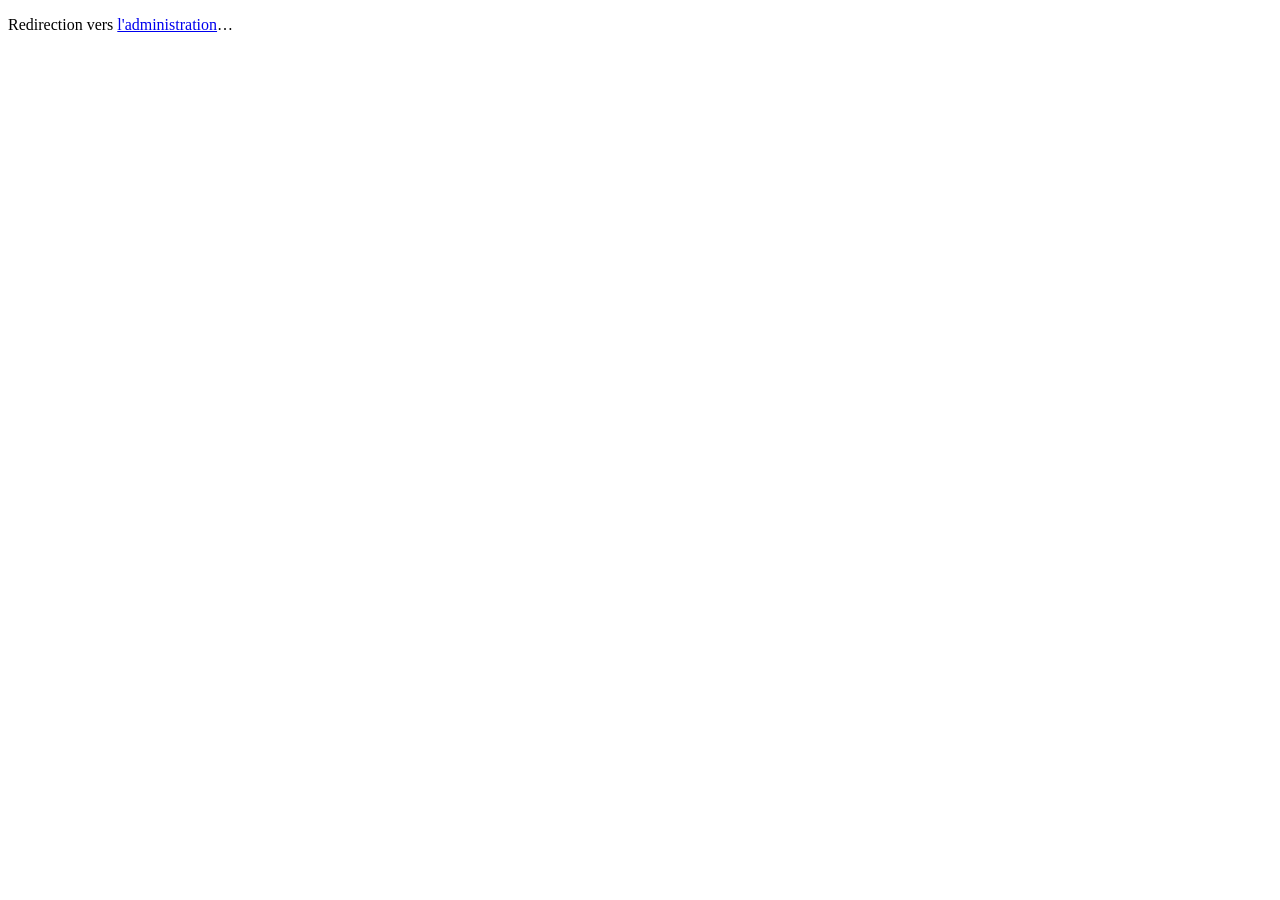
==== commit 0a06a24b: "début backend" ====
--- a/admin.html
+++ b/admin.html
@@ -2,141 +2,10 @@
 <html lang="fr">
 <head>
   <meta charset="UTF-8" />
-  <meta name="viewport" content="width=device-width, initial-scale=1, maximum-scale=1, viewport-fit=cover" />
-  <title>Admin livraison — Pure Essence Vita</title>
-  <link rel="preconnect" href="https://fonts.googleapis.com" />
-  <link rel="preconnect" href="https://fonts.gstatic.com" crossorigin />
-  <link href="https://fonts.googleapis.com/css2?family=Cormorant+Garamond:wght@500;600;700&family=Outfit:wght@300;400;500;600;700&display=swap" rel="stylesheet" />
-  <link rel="stylesheet" href="css/style.css" />
-  <link rel="stylesheet" href="css/checkout.css" />
+  <meta http-equiv="refresh" content="0;url=admin/login.php" />
+  <title>Redirection admin</title>
 </head>
 <body>
-  <div class="announcement"><p>Espace admin — mise à jour des statuts de livraison</p></div>
-  <header class="header is-scrolled">
-    <div class="container header__inner header__inner--simple">
-      <a href="index.html" class="brand">
-        <img src="logo/2608843d-81e3-494b-9808-d60e0ec10072.jpeg" alt="Pure Essence Vita" class="brand__logo" />
-      </a>
-      <a href="index.html" class="btn btn--ghost btn--sm">Boutique</a>
-    </div>
-  </header>
-
-  <main class="track-page">
-    <div class="container">
-      <div class="section-head">
-        <p class="eyebrow">Gestion</p>
-        <h1 class="section-title">Commandes & livraison</h1>
-        <p class="section-desc">Faites avancer chaque commande comme sur AliExpress : préparation → expédition → transit → livraison.</p>
-      </div>
-
-      <div class="admin-login track-card" id="adminGate">
-        <label for="adminPass">Mot de passe admin</label>
-        <div class="track-search" style="margin:0">
-          <input id="adminPass" type="password" placeholder="Mot de passe" />
-          <button class="btn btn--gold" type="button" id="adminEnter">Entrer</button>
-        </div>
-        <p class="muted" style="margin-top:0.75rem">Par défaut : <code>pev_admin_2026</code> (modifiable dans api/orders.php et js/store.js)</p>
-      </div>
-
-      <div id="adminPanel" hidden>
-        <div class="admin-toolbar">
-          <button class="btn btn--ghost btn--sm" id="refreshOrders">Actualiser</button>
-        </div>
-        <div id="adminOrders" class="orders-list"></div>
-      </div>
-    </div>
-  </main>
-
-  <div class="toast" id="toast" role="status" aria-live="polite"></div>
-  <script src="js/store.js"></script>
-  <script>
-    (function () {
-      const $ = (s) => document.querySelector(s);
-      const NEXT = {
-        pending_payment: "paid",
-        paid: "processing",
-        processing: "shipped",
-        shipped: "in_transit",
-        in_transit: "out_for_delivery",
-        out_for_delivery: "delivered",
-        delivered: "completed",
-      };
-
-      function toast(m) {
-        const t = $("#toast");
-        t.textContent = m;
-        t.classList.add("is-show");
-        setTimeout(() => t.classList.remove("is-show"), 2400);
-      }
-
-      async function render() {
-        const orders = await PEV.listOrders();
-        const box = $("#adminOrders");
-        if (!orders.length) {
-          box.innerHTML = `<div class="track-card"><p>Aucune commande pour le moment.</p></div>`;
-          return;
-        }
-        box.innerHTML = orders
-          .map((o) => {
-            const next = NEXT[o.status];
-            return `
-            <div class="track-card admin-order">
-              <div class="track-card__head">
-                <div>
-                  <h3>${o.id}</h3>
-                  <p class="muted">${o.customer?.name || ""} · ${o.customer?.phone || ""} · ${PEV.formatDate(o.createdAt)}</p>
-                </div>
-                <span class="track-status-pill">${PEV.STATUS_LABELS[o.status]}</span>
-              </div>
-              <p><strong>${PEV.formatPrice(o.total)}</strong> · ${o.items?.length || 0} article(s) · ${o.trackingNumber}</p>
-              <div class="admin-actions">
-                ${
-                  next
-                    ? `<button class="btn btn--gold btn--sm" data-advance="${o.id}" data-next="${next}">Passer à : ${PEV.STATUS_LABELS[next]}</button>`
-                    : `<span class="success-inline">Cycle terminé</span>`
-                }
-                <a class="btn btn--ghost btn--sm" href="suivi.html?id=${encodeURIComponent(o.id)}" target="_blank">Voir suivi</a>
-              </div>
-            </div>`;
-          })
-          .join("");
-
-        box.querySelectorAll("[data-advance]").forEach((btn) => {
-          btn.addEventListener("click", async () => {
-            const id = btn.dataset.advance;
-            const status = btn.dataset.next;
-            btn.disabled = true;
-            try {
-              await PEV.updateStatus(id, status, `Mise à jour admin → ${PEV.STATUS_LABELS[status]}`);
-              toast("Statut mis à jour");
-              render();
-            } catch (e) {
-              toast("Erreur de mise à jour");
-              btn.disabled = false;
-            }
-          });
-        });
-      }
-
-      $("#adminEnter").addEventListener("click", () => {
-        if ($("#adminPass").value !== PEV.ADMIN_KEY) {
-          toast("Mot de passe incorrect");
-          return;
-        }
-        sessionStorage.setItem("pev_admin_ok", "1");
-        $("#adminGate").hidden = true;
-        $("#adminPanel").hidden = false;
-        render();
-      });
-
-      $("#refreshOrders")?.addEventListener("click", render);
-
-      if (sessionStorage.getItem("pev_admin_ok") === "1") {
-        $("#adminGate").hidden = true;
-        $("#adminPanel").hidden = false;
-        render();
-      }
-    })();
-  </script>
+  <p>Redirection vers <a href="admin/login.php">l'administration</a>…</p>
 </body>
 </html>
